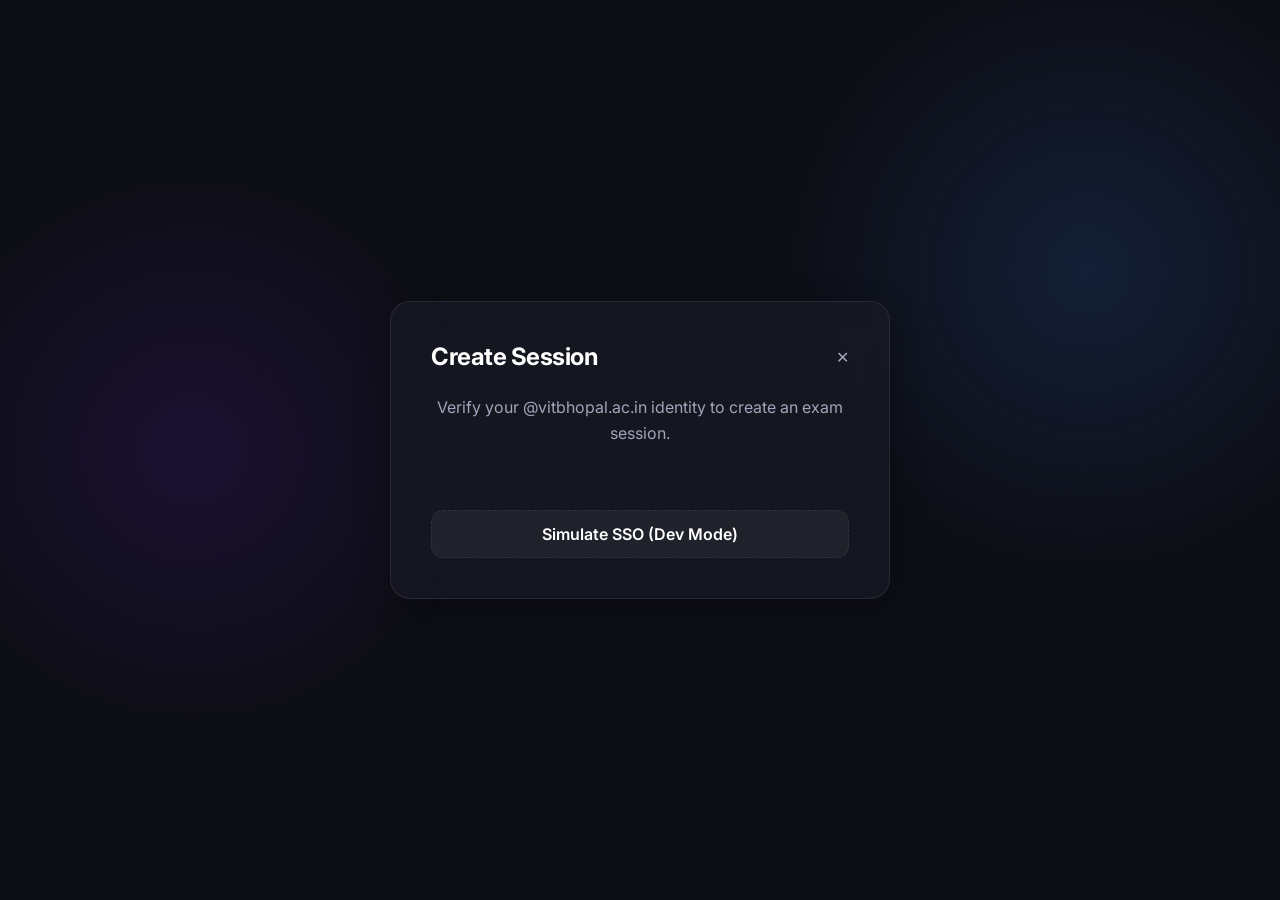
==== frontend/create.html @ bdfda644 "Configure production app for Railway and TiDB deployments" ====
<!DOCTYPE html>
<html lang="en">
<head>
    <meta charset="UTF-8">
    <meta name="viewport" content="width=device-width, initial-scale=1.0">
    <title>Create Session | Marks Dashboard</title>
    <link rel="stylesheet" href="css/style.css">
    <script src="https://accounts.google.com/gsi/client" async defer></script>
</head>
<body>
    <div class="bg-blobs"></div>
    
    <div class="container" style="display: flex; align-items: center; justify-content: center; min-height: 100vh;">
        <div class="glass-card animate-fade-in" style="max-width: 500px; width: 100%;">
            <div style="display: flex; justify-content: space-between; align-items: center; margin-bottom: 1.5rem;">
                <h2 style="margin: 0;">Create Session</h2>
                <a href="index.html" style="color: var(--text-secondary); text-decoration: none;">✕</a>
            </div>
            
            <!-- Auth Step -->
            <div id="auth-section" class="text-center">
                <p class="mb-2">Verify your @vitbhopal.ac.in identity to create an exam session.</p>
                
                <div id="google-signin-btn" style="display: flex; justify-content: center;"></div>
                
                <!-- Mock Login for Dev -->
                <button class="btn btn-secondary mt-2" id="mockLoginBtn" style="width: 100%; border-style: dashed;">Simulate SSO (Dev Mode)</button>
            </div>

            <!-- Form Step -->
            <form id="createSessionForm" class="d-none">
                <div class="input-group">
                    <label for="examName">Exam Name</label>
                    <input type="text" id="examName" class="input-control" placeholder="e.g. Data Structures Midterm" required maxlength="100">
                </div>
                
                <div class="input-group">
                    <label for="maxMarks">Maximum Marks</label>
                    <select id="maxMarks" class="input-control" required>
                        <option value="50">50 Points</option>
                        <option value="100">100 Points</option>
                    </select>
                </div>
                
                <div class="input-group">
                    <label for="classSize">Class Size: <span id="sizeValue" style="color: var(--accent-secondary); font-weight: bold;">60</span> students</label>
                    <input type="range" id="classSize" min="10" max="200" value="60" style="width: 100%; margin-top: 0.5rem; accent-color: var(--accent-primary);">
                    <p style="font-size: 0.8rem; margin-top: 0.5rem;">Expect ~70-90 traffic. Emails will be sent at 90% capacity.</p>
                </div>
                
                <button type="submit" class="btn btn-primary" style="width: 100%; margin-top: 1rem;">Generate Session Links</button>
            </form>

            <!-- Success Step -->
            <div id="success-section" class="d-none text-center">
                <div style="font-size: 3rem; margin-bottom: 1rem;">🎉</div>
                <h3 style="margin-bottom: 1rem;">Session Created!</h3>
                <p style="margin-bottom: 1.5rem; color: var(--text-secondary);">These links will self-destruct in 24 hours.</p>
                
                <div class="input-group text-left" style="background: rgba(0,0,0,0.2); padding: 1rem; border-radius: 12px; border: 1px dashed var(--card-border);">
                    <label>Share with Classmates (Submit Marks)</label>
                    <input type="text" id="submitLink" class="input-control" readonly style="margin-bottom: 0.5rem; background: rgba(0,0,0,0.5);">
                    <button class="btn btn-secondary" onclick="copyText('submitLink')" style="width: 100%; font-size: 0.9rem;">Copy Submission Link</button>
                </div>
                
                <div class="input-group mt-2 mb-2 text-left" style="background: rgba(0,0,0,0.2); padding: 1rem; border-radius: 12px; border: 1px dashed var(--card-border);">
                    <label>Live Class Dashboard</label>
                    <input type="text" id="dashboardLink" class="input-control" readonly style="margin-bottom: 0.5rem; background: rgba(0,0,0,0.5);">
                    <a id="dashboardBtn" href="#" class="btn btn-primary" style="width: 100%; font-size: 0.9rem;">Go to Dashboard</a>
                </div>
            </div>
        </div>
    </div>

    <!-- We'll define simple js behavior inside a script block to avoid too many files for MVP -->
    <script>
        let googleToken = null;
        
        // Dynamically initialize Google Sign-In with client ID from backend
        async function initGoogleAuth() {
            try {
                const res = await fetch('/api/config');
                const config = await res.json();
                const clientId = config.google_client_id;
                
                // If real OAuth is configured, hide mock button and render Google button
                if (clientId !== 'mock-client-id') {
                    document.getElementById('mockLoginBtn').style.display = 'none';
                    
                    // Wait for Google library to be ready
                    function renderGoogleButton() {
                        if (window.google && window.google.accounts) {
                            google.accounts.id.initialize({
                                client_id: clientId,
                                callback: handleCredentialResponse
                            });
                            google.accounts.id.renderButton(
                                document.getElementById('google-signin-btn'),
                                { theme: 'outline', size: 'large', shape: 'rectangular', text: 'signin_with', logo_alignment: 'left' }
                            );
                        } else {
                            // Google lib not loaded yet, retry in 100ms
                            setTimeout(renderGoogleButton, 100);
                        }
                    }
                    renderGoogleButton();
                }
            } catch (err) {
                console.error('Failed to load config:', err);
            }
        }
        
        // Wait for Google script to load, then init
        window.addEventListener('load', initGoogleAuth);

        // Mock Login functionality
        document.getElementById('mockLoginBtn').addEventListener('click', () => {
            googleToken = 'mock_token:student.24bcy10000@vitbhopal.ac.in'; // Matches MVP mock token format
            document.getElementById('auth-section').classList.add('d-none');
            document.getElementById('createSessionForm').classList.remove('d-none');
        });

        // Real Google Login Callback
        function handleCredentialResponse(response) {
            googleToken = response.credential;
            document.getElementById('auth-section').classList.add('d-none');
            document.getElementById('createSessionForm').classList.remove('d-none');
        }

        // Slider Sync
        const sizeSlider = document.getElementById('classSize');
        const sizeVal = document.getElementById('sizeValue');
        sizeSlider.addEventListener('input', (e) => {
            sizeVal.textContent = e.target.value;
        });

        // Copy Text Utility
        function copyText(elementId) {
            const input = document.getElementById(elementId);
            input.select();
            document.execCommand('copy');
            alert('Link copied to clipboard!');
        }

        // Form Submission
        document.getElementById('createSessionForm').addEventListener('submit', async (e) => {
            e.preventDefault();
            
            const name = document.getElementById('examName').value;
            const maxMarks = parseInt(document.getElementById('maxMarks').value);
            const classSize = parseInt(document.getElementById('classSize').value);
            
            try {
                const response = await fetch('/api/sessions', {
                    method: 'POST',
                    headers: {
                        'Content-Type': 'application/json',
                        'Authorization': `Bearer ${googleToken}`
                    },
                    body: JSON.stringify({ name, max_marks: maxMarks, class_size: classSize })
                });
                
                const data = await response.json();
                
                if (response.ok) {
                    document.getElementById('createSessionForm').classList.add('d-none');
                    document.getElementById('success-section').classList.remove('d-none');
                    
                    document.getElementById('submitLink').value = data.submission_url;
                    document.getElementById('dashboardLink').value = data.dashboard_url;
                    document.getElementById('dashboardBtn').href = data.dashboard_url;
                } else {
                    alert('Error: ' + data.detail);
                }
            } catch (err) {
                console.error(err);
                alert('Connection error');
            }
        });
    </script>
</body>
</html>
---- frontend/css/style.css ----
@import url('https://fonts.googleapis.com/css2?family=Inter:wght@300;400;500;600;700;800&display=swap');

:root {
    --bg-color: #0d0e15;
    --card-bg: rgba(25, 27, 38, 0.7);
    --card-border: rgba(255, 255, 255, 0.08);
    --text-primary: #ffffff;
    --text-secondary: #a0a5ba;
    --accent-primary: #6d28d9;
    --accent-secondary: #3b82f6;
    --success: #10b981;
    --warning: #f59e0b;
    --danger: #ef4444;
    --gradient: linear-gradient(135deg, var(--accent-primary) 0%, var(--accent-secondary) 100%);
    --gradient-glow: rgba(109, 40, 217, 0.4);
}

* {
    margin: 0;
    padding: 0;
    box-sizing: border-box;
    font-family: 'Inter', sans-serif;
}

body {
    background-color: var(--bg-color);
    color: var(--text-primary);
    min-height: 100vh;
    display: flex;
    flex-direction: column;
    overflow-x: hidden;
    position: relative;
}

/* Background Animated Blobs */
.bg-blobs {
    position: fixed;
    top: 0;
    left: 0;
    width: 100vw;
    height: 100vh;
    z-index: -1;
    overflow: hidden;
    background: radial-gradient(circle at 15% 50%, rgba(109, 40, 217, 0.15), transparent 25%),
                radial-gradient(circle at 85% 30%, rgba(59, 130, 246, 0.15), transparent 25%);
}

.container {
    max-width: 1200px;
    margin: 0 auto;
    padding: 2rem;
    width: 100%;
}

/* Glassmorphism Cards */
.glass-card {
    background: var(--card-bg);
    backdrop-filter: blur(12px);
    -webkit-backdrop-filter: blur(12px);
    border: 1px solid var(--card-border);
    border-radius: 20px;
    padding: 2.5rem;
    box-shadow: 0 8px 32px rgba(0, 0, 0, 0.3);
    transition: transform 0.3s ease, box-shadow 0.3s ease;
}

.glass-card:hover {
    transform: translateY(-5px);
    box-shadow: 0 12px 40px rgba(0, 0, 0, 0.4);
    border-color: rgba(255, 255, 255, 0.15);
}

/* Typography */
h1, h2, h3 {
    font-weight: 700;
    letter-spacing: -0.02em;
}

h1 {
    font-size: 3rem;
    margin-bottom: 1rem;
    background: var(--gradient);
    -webkit-background-clip: text;
    -webkit-text-fill-color: transparent;
    display: inline-block;
}

p {
    color: var(--text-secondary);
    line-height: 1.6;
}

/* Buttons */
.btn {
    display: inline-flex;
    align-items: center;
    justify-content: center;
    padding: 0.8rem 1.8rem;
    border-radius: 12px;
    font-weight: 600;
    font-size: 1rem;
    cursor: pointer;
    transition: all 0.3s ease;
    border: none;
    outline: none;
    text-decoration: none;
    gap: 0.5rem;
}

.btn-primary {
    background: var(--gradient);
    color: white;
    box-shadow: 0 4px 15px var(--gradient-glow);
}

.btn-primary:hover {
    transform: translateY(-2px);
    box-shadow: 0 6px 20px var(--gradient-glow);
    filter: brightness(1.1);
}

.btn-secondary {
    background: rgba(255, 255, 255, 0.05);
    color: var(--text-primary);
    border: 1px solid var(--card-border);
}

.btn-secondary:hover {
    background: rgba(255, 255, 255, 0.1);
}

/* Form Elements */
.input-group {
    margin-bottom: 1.5rem;
    text-align: left;
}

.input-group label {
    display: block;
    margin-bottom: 0.5rem;
    font-weight: 500;
    color: var(--text-secondary);
}

.input-control {
    width: 100%;
    background: rgba(0, 0, 0, 0.2);
    border: 1px solid var(--card-border);
    color: var(--text-primary);
    padding: 0.8rem 1rem;
    border-radius: 10px;
    font-size: 1rem;
    transition: all 0.3s ease;
}

.input-control:focus {
    outline: none;
    border-color: var(--accent-primary);
    box-shadow: 0 0 0 3px rgba(109, 40, 217, 0.3);
}

/* Select */
select.input-control {
    appearance: none;
    background-image: url("data:image/svg+xml,%3Csvg xmlns='http://www.w3.org/200.svg' width='24' height='24' viewBox='0 0 24 24' fill='none' stroke='%23a0a5ba' stroke-width='2' stroke-linecap='round' stroke-linejoin='round'%3E%3Cpolyline points='6 9 12 15 18 9'%3E%3C/polyline%3E%3C/svg%3E");
    background-repeat: no-repeat;
    background-position: right 1rem center;
    background-size: 1em;
}

select.input-control option {
    background: var(--bg-color);
    color: var(--text-primary);
}

/* Animations */
@keyframes fadeIn {
    from { opacity: 0; transform: translateY(20px); }
    to { opacity: 1; transform: translateY(0); }
}

.animate-fade-in {
    animation: fadeIn 0.6s ease forwards;
}

/* Utils */
.text-center { text-align: center; }
.mt-2 { margin-top: 2rem; }
.mb-2 { margin-bottom: 2rem; }
.d-none { display: none !important; }

/* Grid Dashboard */
.dashboard-grid {
    display: grid;
    grid-template-columns: repeat(auto-fit, minmax(200px, 1fr));
    gap: 1.5rem;
    margin-bottom: 2rem;
}

.stat-card {
    text-align: center;
    padding: 1.5rem;
}

.stat-value {
    font-size: 2.5rem;
    font-weight: 800;
    color: var(--text-primary);
    margin-bottom: 0.5rem;
}

.stat-label {
    text-transform: uppercase;
    font-size: 0.85rem;
    letter-spacing: 1px;
    color: var(--text-secondary);
}

.charts-grid {
    display: grid;
    grid-template-columns: 1fr;
    gap: 2rem;
}

@media (min-width: 992px) {
    .charts-grid {
        grid-template-columns: 2fr 1fr;
    }
}
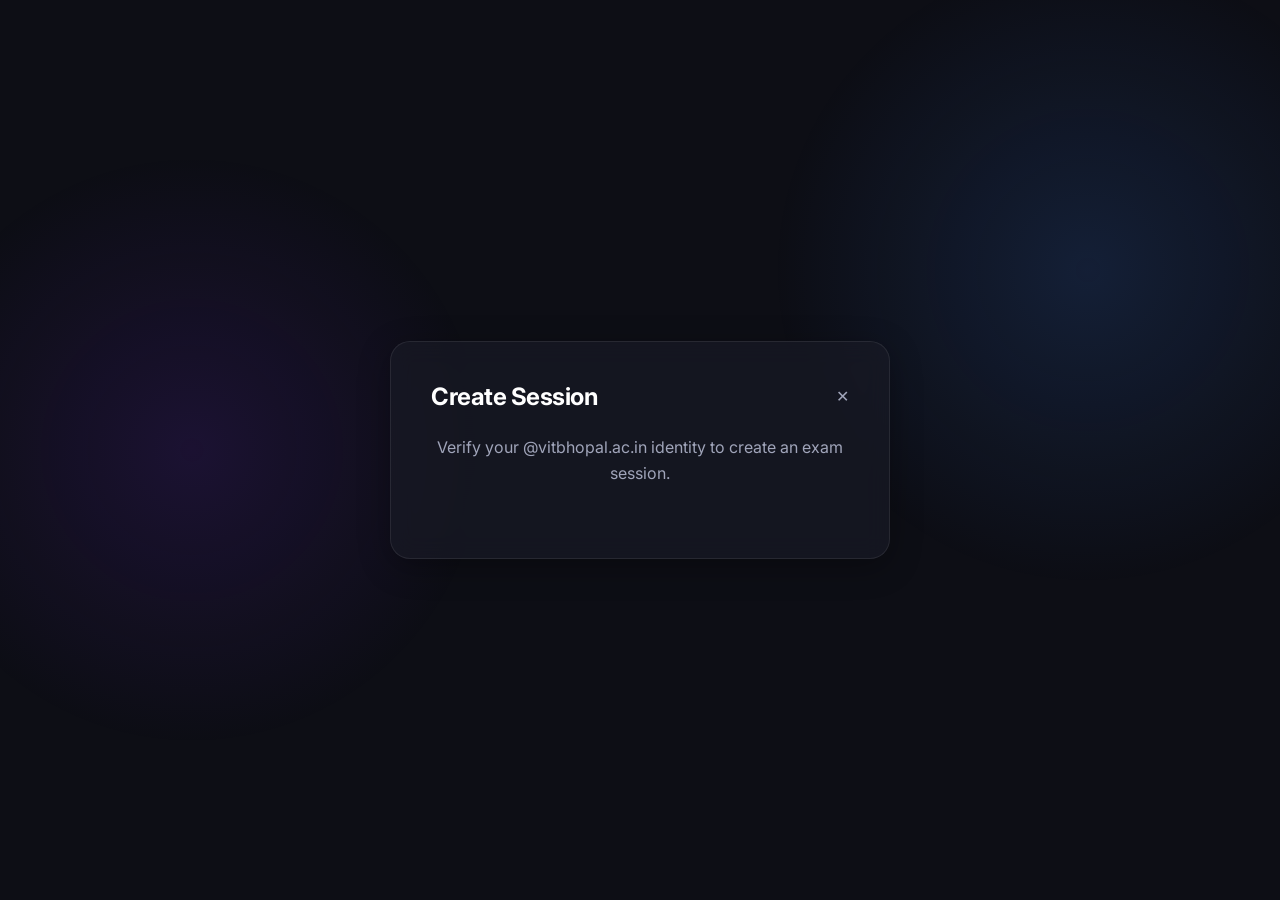
==== commit 43a1aa34: "Fixed SSO Dev login" ====
--- a/frontend/create.html
+++ b/frontend/create.html
@@ -24,7 +24,7 @@
                 <div id="google-signin-btn" style="display: flex; justify-content: center;"></div>
                 
                 <!-- Mock Login for Dev -->
-                <button class="btn btn-secondary mt-2" id="mockLoginBtn" style="width: 100%; border-style: dashed;">Simulate SSO (Dev Mode)</button>
+                <button class="btn btn-secondary mt-2" id="mockLoginBtn" style="width: 100%; border-style: dashed; display: none;">Simulate SSO (Dev Mode)</button>
             </div>
 
             <!-- Form Step -->
@@ -84,8 +84,10 @@
                 const clientId = config.google_client_id;
                 
                 // If real OAuth is configured, hide mock button and render Google button
-                if (clientId !== 'mock-client-id') {
-                    document.getElementById('mockLoginBtn').style.display = 'none';
+                if (clientId === 'mock-client-id') {
+                    // Dev mode: show the mock login button
+                    document.getElementById('mockLoginBtn').style.display = 'block';
+                } else {
                     
                     // Wait for Google library to be ready
                     function renderGoogleButton() {
@@ -105,6 +107,7 @@
                     }
                     renderGoogleButton();
                 }
+                
             } catch (err) {
                 console.error('Failed to load config:', err);
             }
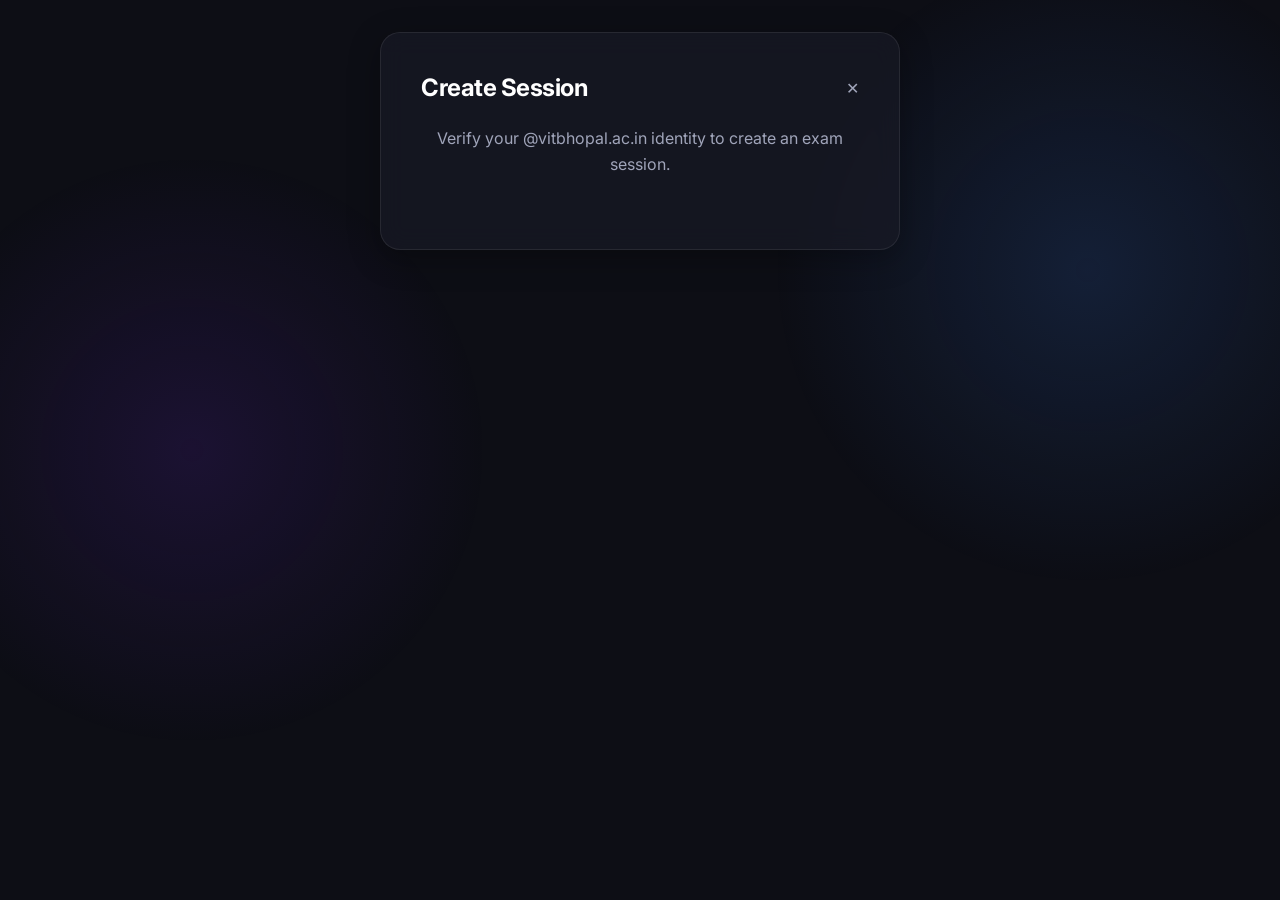
==== commit 8b813610: "feat(v2.0.0): bulk upload validation, CGPA calculator, bellCurve, footer - Add pre-validation for mi" ====
--- a/frontend/create.html
+++ b/frontend/create.html
@@ -6,138 +6,291 @@
     <title>Create Session | Marks Dashboard</title>
     <link rel="stylesheet" href="css/style.css">
     <script src="https://accounts.google.com/gsi/client" async defer></script>
+    <style>
+        .path-selector {
+            display: flex;
+            gap: 0.75rem;
+            margin: 1.5rem 0;
+        }
+        .path-btn {
+            flex: 1;
+            padding: 1rem;
+            border: 2px solid var(--card-border);
+            border-radius: 12px;
+            background: rgba(0,0,0,0.15);
+            cursor: pointer;
+            text-align: center;
+            transition: all 0.3s ease;
+            color: var(--text-secondary);
+        }
+        .path-btn:hover {
+            border-color: var(--accent-primary);
+            background: rgba(109, 40, 217, 0.08);
+        }
+        .path-btn.active {
+            border-color: var(--accent-primary);
+            background: rgba(109, 40, 217, 0.15);
+            color: var(--text-primary);
+        }
+        .path-btn .path-icon { font-size: 1.5rem; margin-bottom: 0.5rem; }
+        .path-btn .path-title { font-weight: 600; font-size: 0.9rem; }
+        .path-btn .path-desc { font-size: 0.75rem; margin-top: 0.25rem; opacity: 0.7; }
+
+        .path-section { display: none; animation: fadeIn 0.3s ease; }
+        .path-section.visible { display: block; }
+
+        .warning-box {
+            background: rgba(245, 158, 11, 0.1);
+            border: 1px solid rgba(245, 158, 11, 0.3);
+            border-radius: 10px;
+            padding: 0.75rem 1rem;
+            font-size: 0.8rem;
+            color: #fbbf24;
+            margin-bottom: 1rem;
+            line-height: 1.5;
+        }
+
+        .error-inline {
+            background: rgba(239, 68, 68, 0.1);
+            border: 1px solid var(--danger);
+            border-radius: 10px;
+            padding: 0.75rem 1rem;
+            font-size: 0.85rem;
+            color: #fca5a5;
+            margin-top: 0.75rem;
+            display: none;
+        }
+
+        @keyframes fadeIn {
+            from { opacity: 0; transform: translateY(8px); }
+            to { opacity: 1; transform: translateY(0); }
+        }
+    </style>
 </head>
 <body>
     <div class="bg-blobs"></div>
     
-    <div class="container" style="display: flex; align-items: center; justify-content: center; min-height: 100vh;">
-        <div class="glass-card animate-fade-in" style="max-width: 500px; width: 100%;">
+    <div class="container" style="display: flex; align-items: flex-start; justify-content: center; min-height: 100vh; gap: 2rem; padding: 2rem 0; flex-wrap: wrap;">
+        
+        <!-- Main Card -->
+        <div class="glass-card animate-fade-in" style="max-width: 520px; width: 100%;">
             <div style="display: flex; justify-content: space-between; align-items: center; margin-bottom: 1.5rem;">
                 <h2 style="margin: 0;">Create Session</h2>
                 <a href="index.html" style="color: var(--text-secondary); text-decoration: none;">✕</a>
             </div>
             
-            <!-- Auth Step -->
+            <!-- AUTH STEP -->
             <div id="auth-section" class="text-center">
                 <p class="mb-2">Verify your @vitbhopal.ac.in identity to create an exam session.</p>
-                
                 <div id="google-signin-btn" style="display: flex; justify-content: center;"></div>
-                
-                <!-- Mock Login for Dev -->
                 <button class="btn btn-secondary mt-2" id="mockLoginBtn" style="width: 100%; border-style: dashed; display: none;">Simulate SSO (Dev Mode)</button>
             </div>
 
-            <!-- Form Step -->
-            <form id="createSessionForm" class="d-none">
+            <!-- FORM STEP -->
+            <div id="form-section" class="d-none">
+                <!-- Common fields -->
                 <div class="input-group">
-                    <label for="examName">Exam Name</label>
-                    <input type="text" id="examName" class="input-control" placeholder="e.g. Data Structures Midterm" required maxlength="100">
-                </div>
-                
+                    <label for="examType">Exam Type</label>
+                    <select id="examType" class="input-control" required>
+                        <option value="Mid-Term (50 marks)">Mid-Term (50 marks)</option>
+                        <option value="Term-End (100 marks)">Term-End (100 marks)</option>
+                        <option value="Overall Marks (weightage 100 marks)">Overall Marks (weightage 100 marks)</option>
+                    </select>
+                </div>
+
                 <div class="input-group">
-                    <label for="maxMarks">Maximum Marks</label>
-                    <select id="maxMarks" class="input-control" required>
-                        <option value="50">50 Points</option>
-                        <option value="100">100 Points</option>
-                    </select>
-                </div>
-                
+                    <label for="classId">Class ID <span style="font-size: 0.8rem; color: var(--text-secondary);">(Optional)</span></label>
+                    <input type="text" id="classId" class="input-control" placeholder="e.g. BL1009">
+                </div>
+
                 <div class="input-group">
-                    <label for="classSize">Class Size: <span id="sizeValue" style="color: var(--accent-secondary); font-weight: bold;">60</span> students</label>
-                    <input type="range" id="classSize" min="10" max="200" value="60" style="width: 100%; margin-top: 0.5rem; accent-color: var(--accent-primary);">
-                    <p style="font-size: 0.8rem; margin-top: 0.5rem;">Expect ~70-90 traffic. Emails will be sent at 90% capacity.</p>
-                </div>
-                
-                <button type="submit" class="btn btn-primary" style="width: 100%; margin-top: 1rem;">Generate Session Links</button>
-            </form>
-
-            <!-- Success Step -->
-            <div id="success-section" class="d-none text-center">
+                    <label for="facultyName">Faculty Name</label>
+                    <input type="text" id="facultyName" class="input-control" placeholder="e.g. Dr. Jane Smith" required>
+                </div>
+
+                <div class="input-group" style="display: flex; gap: 1rem;">
+                    <div style="flex: 1;">
+                        <label for="slot">Slot</label>
+                        <input type="text" id="slot" class="input-control" placeholder="e.g. A11+A12" required>
+                    </div>
+                    <div style="flex: 1;">
+                        <label for="courseCode">Course Code</label>
+                        <input type="text" id="courseCode" class="input-control" placeholder="e.g. CSE1001" required>
+                    </div>
+                </div>
+
+                <!-- Path Selector -->
+                <div style="border-top: 1px dashed var(--card-border); padding-top: 1rem; margin-top: 0.5rem;">
+                    <label style="font-size: 0.85rem; color: var(--text-secondary); margin-bottom: 0.5rem; display: block;">How do you want to enter marks?</label>
+                    <div class="path-selector">
+                        <div class="path-btn" id="pathA-btn" onclick="selectPath('A')">
+                            <div class="path-icon">📄</div>
+                            <div class="path-title">Upload Spreadsheet</div>
+                            <div class="path-desc">Bulk import from file</div>
+                        </div>
+                        <div class="path-btn" id="pathB-btn" onclick="selectPath('B')">
+                            <div class="path-icon">✍️</div>
+                            <div class="path-title">Manual Entry</div>
+                            <div class="path-desc">Students submit individually</div>
+                        </div>
+                    </div>
+                </div>
+
+                <!-- PATH A: Upload Spreadsheet -->
+                <div id="path-a-section" class="path-section">
+                    <div class="warning-box">
+                        ⚠️ Your spreadsheet <strong>must</strong> have a column header named <strong>Marks</strong>, <strong>Score</strong>, <strong>Total</strong>, or <strong>Obtained</strong> in the first row. The class size will be determined automatically from the file.
+                    </div>
+                    <div class="input-group">
+                        <label for="bulkUpload">Select Spreadsheet</label>
+                        <input type="file" id="bulkUpload" class="input-control" accept=".csv, .xlsx, .xls, .ods">
+                        <p style="font-size: 0.75rem; margin-top: 0.5rem; color: var(--text-secondary);">Supports .csv, .xlsx, and .ods (LibreOffice) files.</p>
+                    </div>
+                    <div id="upload-error" class="error-inline"></div>
+                    <button type="button" id="uploadBtn" class="btn btn-primary" onclick="handlePathA()" style="width: 100%; margin-top: 0.75rem;">Upload & Create Dashboard</button>
+                </div>
+
+                <!-- PATH B: Manual Entry -->
+                <div id="path-b-section" class="path-section">
+                    <div class="input-group">
+                        <label for="classSize">Class Size: <span id="sizeValue" style="color: var(--accent-secondary); font-weight: bold;">60</span> students</label>
+                        <input type="range" id="classSize" min="10" max="200" value="60" style="width: 100%; margin-top: 0.5rem; accent-color: var(--accent-primary);">
+                        <p style="font-size: 0.8rem; margin-top: 0.5rem; color: var(--text-secondary);">Students will use the shared link to enter their marks individually.</p>
+                    </div>
+                    <button type="button" id="generateBtn" class="btn btn-primary" onclick="handlePathB()" style="width: 100%; margin-top: 0.75rem;">Generate Session Links</button>
+                </div>
+            </div>
+
+            <!-- SUCCESS: Upload Path (dashboard only) -->
+            <div id="success-upload" class="d-none text-center">
+                <div style="font-size: 3rem; margin-bottom: 1rem;">📊</div>
+                <h3 style="margin-bottom: 0.5rem;">Dashboard Ready!</h3>
+                <p id="upload-summary" style="margin-bottom: 1.5rem; color: var(--text-secondary);"></p>
+                <div class="input-group text-left" style="background: rgba(0,0,0,0.2); padding: 1rem; border-radius: 12px; border: 1px solid var(--accent-primary);">
+                    <label>Live Class Dashboard</label>
+                    <input type="text" id="uploadDashLink" class="input-control" readonly style="margin-bottom: 0.5rem; background: rgba(0,0,0,0.5);">
+                    <a id="uploadDashBtn" href="#" class="btn btn-primary" style="width: 100%; font-size: 0.9rem;">Go to Dashboard</a>
+                </div>
+            </div>
+
+            <!-- SUCCESS: Manual Path (both links) -->
+            <div id="success-manual" class="d-none text-center">
                 <div style="font-size: 3rem; margin-bottom: 1rem;">🎉</div>
                 <h3 style="margin-bottom: 1rem;">Session Created!</h3>
                 <p style="margin-bottom: 1.5rem; color: var(--text-secondary);">These links will self-destruct in 24 hours.</p>
-                
                 <div class="input-group text-left" style="background: rgba(0,0,0,0.2); padding: 1rem; border-radius: 12px; border: 1px dashed var(--card-border);">
                     <label>Share with Classmates (Submit Marks)</label>
                     <input type="text" id="submitLink" class="input-control" readonly style="margin-bottom: 0.5rem; background: rgba(0,0,0,0.5);">
                     <button class="btn btn-secondary" onclick="copyText('submitLink')" style="width: 100%; font-size: 0.9rem;">Copy Submission Link</button>
                 </div>
-                
-                <div class="input-group mt-2 mb-2 text-left" style="background: rgba(0,0,0,0.2); padding: 1rem; border-radius: 12px; border: 1px dashed var(--card-border);">
+                <div class="input-group mt-2 mb-2 text-left" style="background: rgba(0,0,0,0.2); padding: 1rem; border-radius: 12px; border: 1px solid var(--accent-primary);">
                     <label>Live Class Dashboard</label>
-                    <input type="text" id="dashboardLink" class="input-control" readonly style="margin-bottom: 0.5rem; background: rgba(0,0,0,0.5);">
-                    <a id="dashboardBtn" href="#" class="btn btn-primary" style="width: 100%; font-size: 0.9rem;">Go to Dashboard</a>
-                </div>
+                    <input type="text" id="manualDashLink" class="input-control" readonly style="margin-bottom: 0.5rem; background: rgba(0,0,0,0.5);">
+                    <a id="manualDashBtn" href="#" class="btn btn-primary" style="width: 100%; font-size: 0.9rem;">Go to Dashboard</a>
+                </div>
+            </div>
+        </div>
+
+        <!-- Active Sessions Panel (Right) -->
+        <div id="sessions-history" class="glass-card animate-fade-in d-none" style="max-width: 350px; width: 100%;">
+            <div style="display: flex; justify-content: space-between; align-items: center; margin-bottom: 1rem;">
+                <h3 style="margin: 0; font-size: 1.1rem;">Active Sessions</h3>
+                <span id="active-count-badge" style="background: var(--accent-primary); color: white; font-size: 0.75rem; font-weight: 700; padding: 0.25rem 0.6rem; border-radius: 20px;">0</span>
+            </div>
+            <p style="font-size: 0.8rem; color: var(--text-secondary); margin-top: 0; margin-bottom: 1rem;">Latest 10 sessions currently running.</p>
+            <div id="active-sessions-list" style="display: flex; flex-direction: column; gap: 0.5rem;">
+                <p style="color: var(--text-secondary); font-size: 0.85rem;">Loading...</p>
             </div>
         </div>
     </div>
 
-    <!-- We'll define simple js behavior inside a script block to avoid too many files for MVP -->
     <script>
         let googleToken = null;
-        
-        // Dynamically initialize Google Sign-In with client ID from backend
+        let currentPath = null;
+
+        // ── Auth ──
         async function initGoogleAuth() {
             try {
                 const res = await fetch('/api/config');
                 const config = await res.json();
                 const clientId = config.google_client_id;
-                
-                // If real OAuth is configured, hide mock button and render Google button
+
                 if (clientId === 'mock-client-id') {
-                    // Dev mode: show the mock login button
                     document.getElementById('mockLoginBtn').style.display = 'block';
                 } else {
-                    
-                    // Wait for Google library to be ready
                     function renderGoogleButton() {
                         if (window.google && window.google.accounts) {
-                            google.accounts.id.initialize({
-                                client_id: clientId,
-                                callback: handleCredentialResponse
-                            });
+                            google.accounts.id.initialize({ client_id: clientId, callback: handleCredentialResponse });
                             google.accounts.id.renderButton(
                                 document.getElementById('google-signin-btn'),
                                 { theme: 'outline', size: 'large', shape: 'rectangular', text: 'signin_with', logo_alignment: 'left' }
                             );
-                        } else {
-                            // Google lib not loaded yet, retry in 100ms
-                            setTimeout(renderGoogleButton, 100);
-                        }
+                        } else { setTimeout(renderGoogleButton, 100); }
                     }
                     renderGoogleButton();
                 }
-                
-            } catch (err) {
-                console.error('Failed to load config:', err);
-            }
-        }
-        
-        // Wait for Google script to load, then init
+            } catch (err) { console.error('Failed to load config:', err); }
+        }
         window.addEventListener('load', initGoogleAuth);
 
-        // Mock Login functionality
         document.getElementById('mockLoginBtn').addEventListener('click', () => {
-            googleToken = 'mock_token:student.24bcy10000@vitbhopal.ac.in'; // Matches MVP mock token format
-            document.getElementById('auth-section').classList.add('d-none');
-            document.getElementById('createSessionForm').classList.remove('d-none');
+            googleToken = 'mock_token:student.24bcy10000@vitbhopal.ac.in';
+            onLoginSuccess();
         });
 
-        // Real Google Login Callback
         function handleCredentialResponse(response) {
             googleToken = response.credential;
+            onLoginSuccess();
+        }
+
+        function onLoginSuccess() {
             document.getElementById('auth-section').classList.add('d-none');
-            document.getElementById('createSessionForm').classList.remove('d-none');
-        }
-
-        // Slider Sync
+            document.getElementById('form-section').classList.remove('d-none');
+            showHistory();
+        }
+
+        // ── Path Switching ──
+        function selectPath(path) {
+            currentPath = path;
+            document.getElementById('pathA-btn').classList.toggle('active', path === 'A');
+            document.getElementById('pathB-btn').classList.toggle('active', path === 'B');
+            document.getElementById('path-a-section').classList.toggle('visible', path === 'A');
+            document.getElementById('path-b-section').classList.toggle('visible', path === 'B');
+            // Clear any previous errors
+            document.getElementById('upload-error').style.display = 'none';
+        }
+
+        // ── Active Sessions List ──
+        function showHistory() {
+            const panel = document.getElementById('sessions-history');
+            panel.classList.remove('d-none');
+            fetch('/api/sessions')
+                .then(res => { if (!res.ok) throw new Error(`Server ${res.status}`); return res.json(); })
+                .then(data => {
+                    document.getElementById('active-count-badge').textContent = data.active.length;
+                    const container = document.getElementById('active-sessions-list');
+                    const latest = data.active.slice(0, 10);
+                    if (latest.length === 0) {
+                        container.innerHTML = '<p style="color: var(--text-secondary); font-size: 0.85rem;">No active sessions.</p>';
+                        return;
+                    }
+                    container.innerHTML = latest.map((s, i) => `
+                        <div style="display: flex; align-items: center; gap: 0.6rem; padding: 0.6rem 0.8rem; background: rgba(0,0,0,0.15); border-radius: 8px; border-left: 3px solid var(--accent-primary);">
+                            <span style="color: var(--text-secondary); font-size: 0.75rem; font-weight: 600; min-width: 1.2rem;">${i + 1}.</span>
+                            <span style="font-size: 0.85rem; font-weight: 500; color: var(--text-primary); overflow: hidden; text-overflow: ellipsis; white-space: nowrap;">${s.name}</span>
+                        </div>
+                    `).join('');
+                }).catch(err => {
+                    console.error("Could not fetch sessions", err);
+                    document.getElementById('active-sessions-list').innerHTML = '<p style="color: var(--danger); font-size: 0.85rem;">Failed to load sessions.</p>';
+                });
+        }
+
+        // ── Slider Sync ──
         const sizeSlider = document.getElementById('classSize');
         const sizeVal = document.getElementById('sizeValue');
-        sizeSlider.addEventListener('input', (e) => {
-            sizeVal.textContent = e.target.value;
-        });
-
-        // Copy Text Utility
+        sizeSlider.addEventListener('input', (e) => { sizeVal.textContent = e.target.value; });
+
         function copyText(elementId) {
             const input = document.getElementById(elementId);
             input.select();
@@ -145,41 +298,128 @@
             alert('Link copied to clipboard!');
         }
 
-        // Form Submission
-        document.getElementById('createSessionForm').addEventListener('submit', async (e) => {
-            e.preventDefault();
-            
-            const name = document.getElementById('examName').value;
-            const maxMarks = parseInt(document.getElementById('maxMarks').value);
-            const classSize = parseInt(document.getElementById('classSize').value);
-            
+        // Get common form fields
+        function getCommonFields() {
+            return {
+                exam_type: document.getElementById('examType').value,
+                class_id: document.getElementById('classId').value,
+                faculty_name: document.getElementById('facultyName').value,
+                slot: document.getElementById('slot').value,
+                course_code: document.getElementById('courseCode').value
+            };
+        }
+
+        // Validate common fields
+        function validateCommonFields() {
+            const fields = getCommonFields();
+            if (!fields.faculty_name.trim()) { alert('Faculty Name is required.'); return false; }
+            if (!fields.slot.trim()) { alert('Slot is required.'); return false; }
+            if (!fields.course_code.trim()) { alert('Course Code is required.'); return false; }
+            return true;
+        }
+
+        // ── PATH A: Upload Spreadsheet ──
+        async function handlePathA() {
+            if (!validateCommonFields()) return;
+
+            const fileInput = document.getElementById('bulkUpload');
+            const file = fileInput.files[0];
+            const errorDiv = document.getElementById('upload-error');
+            errorDiv.style.display = 'none';
+
+            if (!file) {
+                errorDiv.textContent = 'Please select a spreadsheet file first.';
+                errorDiv.style.display = 'block';
+                return;
+            }
+
+            const btn = document.getElementById('uploadBtn');
+            btn.textContent = 'Parsing & Creating...';
+            btn.disabled = true;
+
             try {
+                const fields = getCommonFields();
+                const formData = new FormData();
+                formData.append('exam_type', fields.exam_type);
+                formData.append('class_id', fields.class_id);
+                formData.append('faculty_name', fields.faculty_name);
+                formData.append('slot', fields.slot);
+                formData.append('course_code', fields.course_code);
+                formData.append('file', file);
+
+                const res = await fetch('/api/sessions/bulk-create', {
+                    method: 'POST',
+                    headers: { 'Authorization': `Bearer ${googleToken}` },
+                    body: formData
+                });
+
+                const data = await res.json();
+
+                if (res.ok) {
+                    // Show upload success — dashboard only
+                    document.getElementById('form-section').classList.add('d-none');
+                    document.getElementById('sessions-history').classList.add('d-none');
+                    document.getElementById('success-upload').classList.remove('d-none');
+
+                    document.getElementById('upload-summary').textContent =
+                        `Imported ${data.scores_imported} scores from "${file.name}". Class size: ${data.class_size} students.`;
+                    document.getElementById('uploadDashLink').value = data.dashboard_url;
+                    document.getElementById('uploadDashBtn').href = data.dashboard_url;
+                } else {
+                    // Show inline error — NO session was created
+                    errorDiv.textContent = data.detail || 'Failed to process file.';
+                    errorDiv.style.display = 'block';
+                }
+            } catch (err) {
+                console.error(err);
+                errorDiv.textContent = 'Connection error. Please try again.';
+                errorDiv.style.display = 'block';
+            } finally {
+                btn.textContent = 'Upload & Create Dashboard';
+                btn.disabled = false;
+            }
+        }
+
+        // ── PATH B: Manual Entry ──
+        async function handlePathB() {
+            if (!validateCommonFields()) return;
+
+            const btn = document.getElementById('generateBtn');
+            btn.textContent = 'Allocating Server Slots...';
+            btn.disabled = true;
+
+            try {
+                const fields = getCommonFields();
                 const response = await fetch('/api/sessions', {
                     method: 'POST',
-                    headers: {
-                        'Content-Type': 'application/json',
-                        'Authorization': `Bearer ${googleToken}`
-                    },
-                    body: JSON.stringify({ name, max_marks: maxMarks, class_size: classSize })
+                    headers: { 'Content-Type': 'application/json', 'Authorization': `Bearer ${googleToken}` },
+                    body: JSON.stringify({
+                        ...fields,
+                        class_size: parseInt(document.getElementById('classSize').value)
+                    })
                 });
-                
+
                 const data = await response.json();
-                
+
                 if (response.ok) {
-                    document.getElementById('createSessionForm').classList.add('d-none');
-                    document.getElementById('success-section').classList.remove('d-none');
-                    
+                    document.getElementById('form-section').classList.add('d-none');
+                    document.getElementById('sessions-history').classList.add('d-none');
+                    document.getElementById('success-manual').classList.remove('d-none');
+
                     document.getElementById('submitLink').value = data.submission_url;
-                    document.getElementById('dashboardLink').value = data.dashboard_url;
-                    document.getElementById('dashboardBtn').href = data.dashboard_url;
+                    document.getElementById('manualDashLink').value = data.dashboard_url;
+                    document.getElementById('manualDashBtn').href = data.dashboard_url;
                 } else {
                     alert('Error: ' + data.detail);
                 }
             } catch (err) {
                 console.error(err);
                 alert('Connection error');
+            } finally {
+                btn.textContent = 'Generate Session Links';
+                btn.disabled = false;
             }
-        });
+        }
     </script>
 </body>
 </html>
